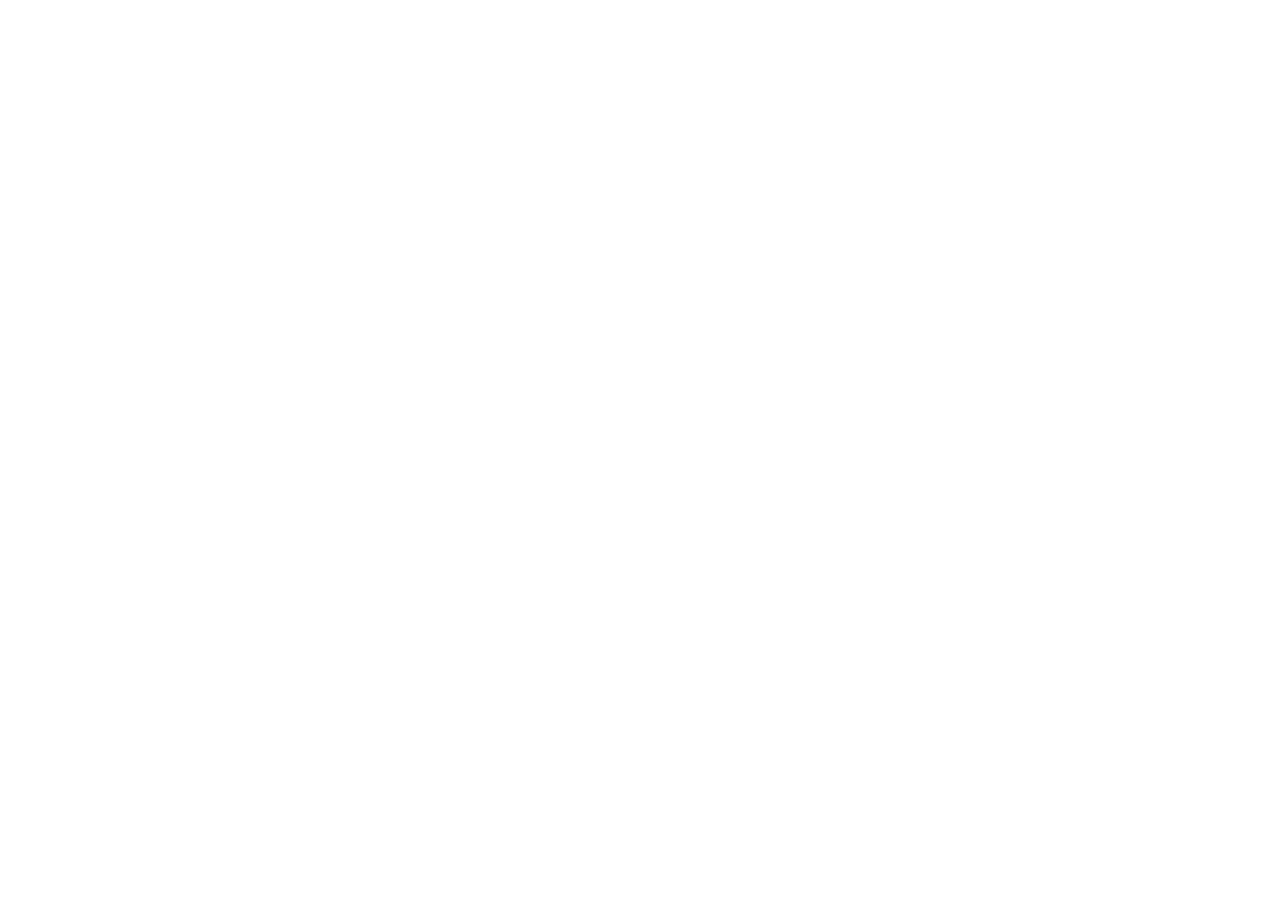
==== index.html @ 00bfea6b "first commit" ====
<!DOCTYPE html>
<html lang="en">
	<head>
		<meta charset="UTF-8">
		<title>ESCH</title>
	</head>
	<body>	
		<section class="main">
			<div class="container">
				
			</div>
		</section>
	</body>
</html>
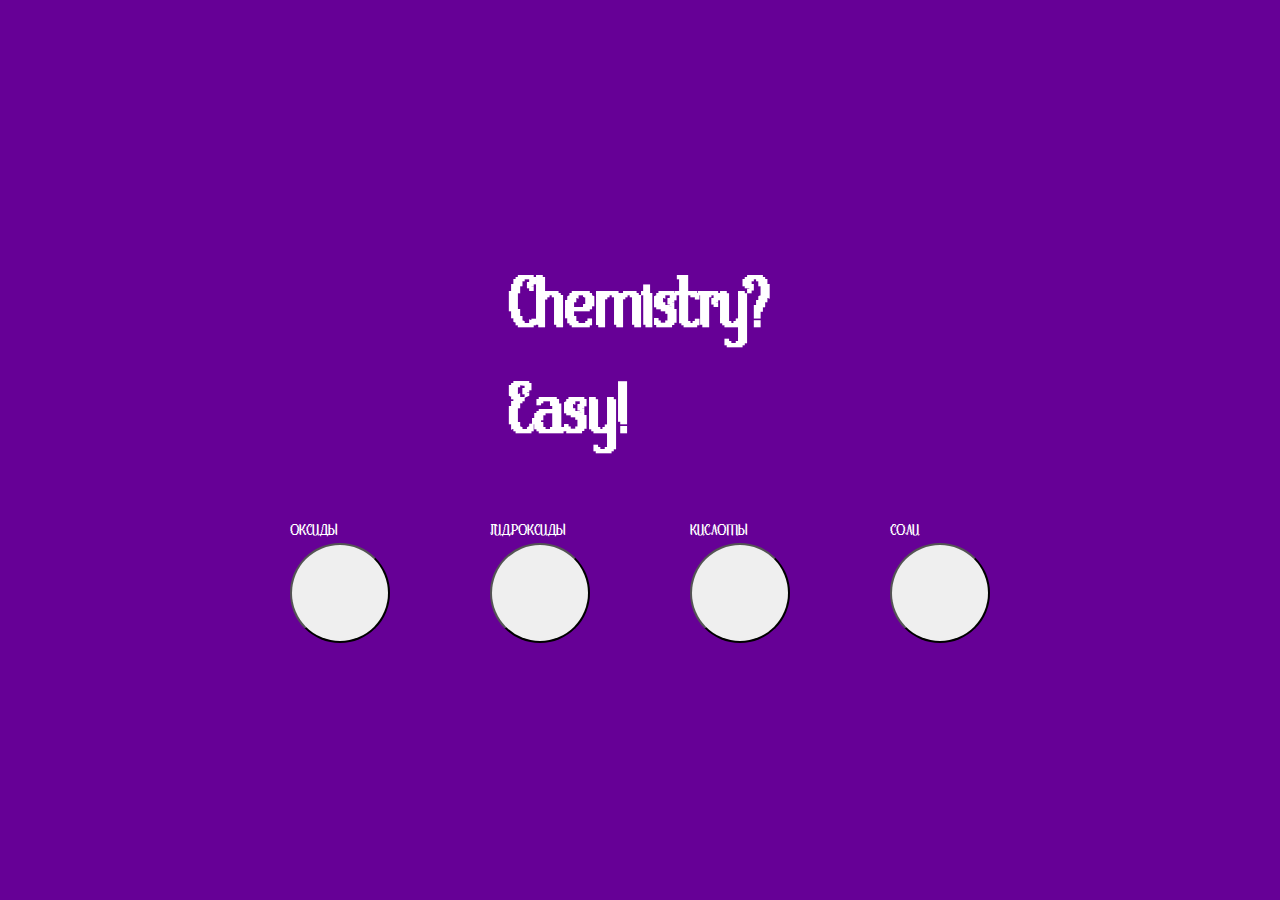
==== commit 77274d50: "easy" ====
--- a/index.html
+++ b/index.html
@@ -3,11 +3,32 @@
 	<head>
 		<meta charset="UTF-8">
 		<title>ESCH</title>
+		<link rel="stylesheet" type="text/css" href="assets/style/style.css">
 	</head>
 	<body>	
-		<section class="main">
+		<section class="section-main">
 			<div class="container">
-				
+				<div class="main-title">
+					<h1>Chemistry?<br>Easy!</h1>
+				</div>
+				<div class="main-nav">
+					<div class="main-link">
+						<p>ОКСИДЫ</p>
+						<button class="btn"><img src=""></button>
+					</div>
+					<div class="main-link">
+						<p>ГИДРОКСИДЫ</p>
+						<button class="btn"><img src=""></button>
+					</div>
+					<div class="main-link">
+						<p>КИСЛОТЫ</p>
+						<button class="btn"><img src=""></button>
+					</div>
+					<div class="main-link">
+						<p>СОЛИ</p>
+						<button class="btn"><img src=""></button>
+					</div>
+				</div>
 			</div>
 		</section>
 	</body>
--- a/assets/style/style.css
+++ b/assets/style/style.css
@@ -0,0 +1,60 @@
+@font-face{
+	font-family: "Keleti";
+	src: url(../fonts/Keleti-Regular/Keleti-Regular.ttf);
+}
+
+*{
+	box-sizing: border-box;
+	font-family: "Keleti";
+}
+
+body,h1,h2,h3,p{
+	margin: 0;
+}
+
+h1{
+	font-weight: 900;
+	font-size: 72px;
+}
+
+h2{
+	color: #fff	;
+	font-size: 36px;
+}
+
+.section-main{
+	display: flex;
+	justify-content: center;
+	align-items: center;
+	min-height: 100vh;
+	background-color: #660096;
+	color: white;
+}
+
+.container{
+	width: 1440px;
+	margin: 0 auto;
+}
+
+.section-main .container {
+	display: flex;
+	align-items: center;
+	justify-content: center;
+	flex-direction: column;
+}
+
+
+.main-nav{
+	display: flex;
+}
+
+
+.btn{
+	width: 100px;
+	height: 100px;
+	border-radius: 50%;
+}
+
+.main-link{
+	margin: 50px 50px 0;
+}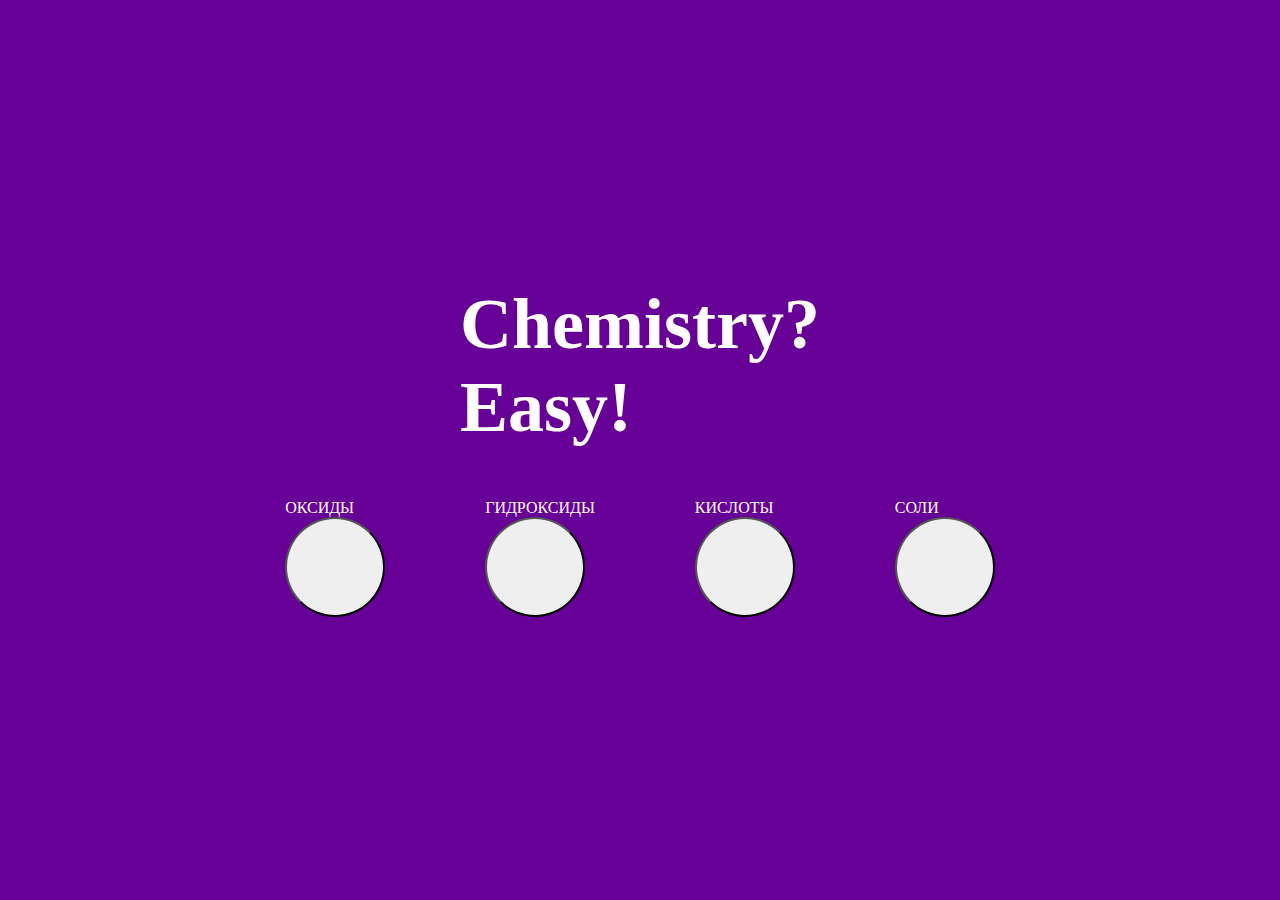
==== commit 088748e2: "header" ====
--- a/index.html
+++ b/index.html
@@ -4,17 +4,20 @@
 		<meta charset="UTF-8">
 		<title>ESCH</title>
 		<link rel="stylesheet" type="text/css" href="assets/style/style.css">
+		<link rel="stylesheet" type="text/css" href="assets/style/main.css">
 	</head>
 	<body>	
 		<section class="section-main">
 			<div class="container">
 				<div class="main-title">
-					<h1>Chemistry?<br>Easy!</h1>
+					<a href="table.html">
+						<h1>Chemistry?<br>Easy!</h1>
+					</a>
 				</div>
 				<div class="main-nav">
 					<div class="main-link">
 						<p>ОКСИДЫ</p>
-						<button class="btn"><img src=""></button>
+						<a href="oxides.html"><button class="btn"><img src=""></button></a>
 					</div>
 					<div class="main-link">
 						<p>ГИДРОКСИДЫ</p>
--- a/assets/style/style.css
+++ b/assets/style/style.css
@@ -5,7 +5,11 @@
 
 *{
 	box-sizing: border-box;
-	font-family: "Keleti";
+	font-family: "Trebuchet MS";
+}
+
+a{
+	text-decoration: none;
 }
 
 body,h1,h2,h3,p{
@@ -22,39 +26,11 @@
 	font-size: 36px;
 }
 
-.section-main{
-	display: flex;
-	justify-content: center;
-	align-items: center;
-	min-height: 100vh;
-	background-color: #660096;
-	color: white;
+h3{
+	font-size: 16px	;
 }
 
 .container{
 	width: 1440px;
 	margin: 0 auto;
-}
-
-.section-main .container {
-	display: flex;
-	align-items: center;
-	justify-content: center;
-	flex-direction: column;
-}
-
-
-.main-nav{
-	display: flex;
-}
-
-
-.btn{
-	width: 100px;
-	height: 100px;
-	border-radius: 50%;
-}
-
-.main-link{
-	margin: 50px 50px 0;
 }--- a/assets/style/main.css
+++ b/assets/style/main.css
@@ -0,0 +1,36 @@
+.section-main{
+	display: flex;
+	justify-content: center;
+	align-items: center;
+	min-height: 100vh;
+	background-color: #660096;
+	color: white;
+}
+
+
+.section-main .container {
+	display: flex;
+	align-items: center;
+	justify-content: center;
+	flex-direction: column;
+}
+
+
+.main-title a{
+	color: white;
+}
+
+.main-nav{
+	display: flex;
+}
+
+
+.btn{
+	width: 100px;
+	height: 100px;
+	border-radius: 50%;
+}
+
+.main-link{
+	margin: 50px 50px 0;
+}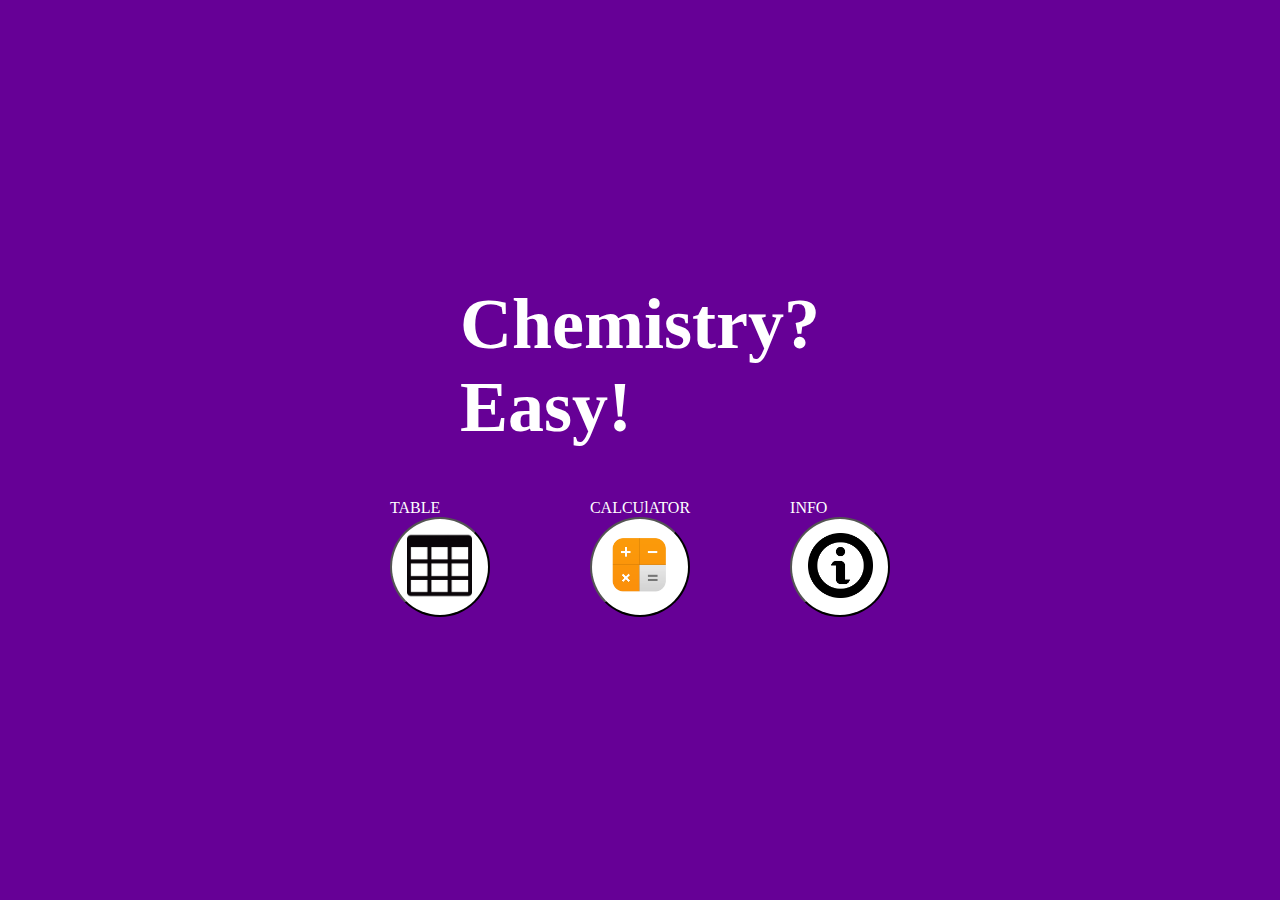
==== commit 2352c157: "first end" ====
--- a/index.html
+++ b/index.html
@@ -10,26 +10,22 @@
 		<section class="section-main">
 			<div class="container">
 				<div class="main-title">
-					<a href="table.html">
 						<h1>Chemistry?<br>Easy!</h1>
-					</a>
 				</div>
 				<div class="main-nav">
 					<div class="main-link">
-						<p>ОКСИДЫ</p>
-						<a href="oxides.html"><button class="btn"><img src=""></button></a>
+						<p>TABLE</p>
+						<a href="table.html"><button class="btn btn-table"><img src="assets/img/table.jpg"></button></a>
 					</div>
 					<div class="main-link">
-						<p>ГИДРОКСИДЫ</p>
-						<button class="btn"><img src=""></button>
+						<p>CALCUlATOR</p>
+						<a href="calculator.html"><button class="btn btn-calc"><img src="assets/img/calc.png"></button></a>
+
 					</div>
 					<div class="main-link">
-						<p>КИСЛОТЫ</p>
-						<button class="btn"><img src=""></button>
+						<p>INFO</p>
+						<a href="info.html"><button class="btn btn-info"><img src="assets/img/i.png"></button></a>
 					</div>
-					<div class="main-link">
-						<p>СОЛИ</p>
-						<button class="btn"><img src=""></button>
 					</div>
 				</div>
 			</div>
--- a/assets/style/style.css
+++ b/assets/style/style.css
@@ -3,13 +3,22 @@
 	src: url(../fonts/Keleti-Regular/Keleti-Regular.ttf);
 }
 
+@font-face{
+	font-family: "Aexkon";
+	src: url(../fonts/Aexkon/AEXKON_Regular.ttf);
+}
+
 *{
 	box-sizing: border-box;
+<<<<<<< HEAD
+	font-family: "Aexkon";
+=======
 	font-family: "Trebuchet MS";
 }
 
 a{
 	text-decoration: none;
+>>>>>>> 088748e24cc6294a57b6ad712497824dae80802d
 }
 
 body,h1,h2,h3,p{
--- a/assets/style/main.css
+++ b/assets/style/main.css
@@ -29,8 +29,14 @@
 	width: 100px;
 	height: 100px;
 	border-radius: 50%;
+	background-color: white;
 }
 
 .main-link{
 	margin: 50px 50px 0;
+}
+
+.btn img{
+	width: 65px;
+	height: 65px;
 }